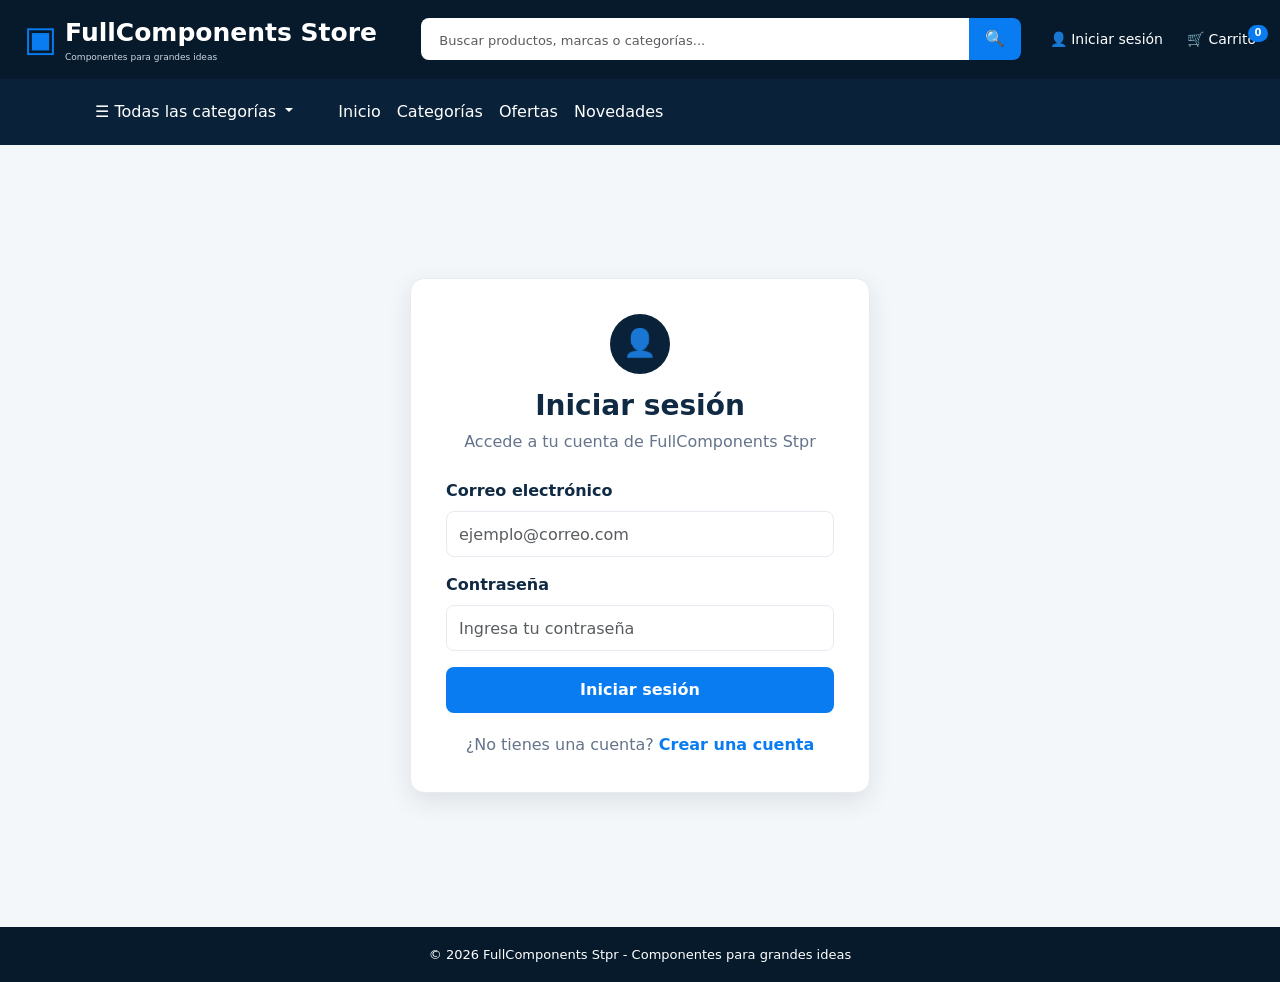
==== admin.html @ 9abe5c89 "admin y catalogo-datos" ====
<!DOCTYPE html>
<html lang="es-CL">

<head>
    <meta charset="UTF-8">
    <meta name="viewport" content="width=device-width, initial-scale=1.0">
    <title>Panel de administración | FullComponents Store</title>

    <!-- Si nadie inició sesión como admin, lo mandamos al login de una vez -->
    <script>
        if (sessionStorage.getItem("rolActivo") !== "admin") {
            window.location.href = "login.html";
        }
    </script>

    <link href="https://cdn.jsdelivr.net/npm/bootstrap@5.3.8/dist/css/bootstrap.min.css" rel="stylesheet">
    <link href="css/style.css" rel="stylesheet">
    <link href="css/admin.css" rel="stylesheet">
</head>

<body>

    <!-- =========================
         NAVBAR
    ========================== -->
    <header>
        <nav class="navbar navbar-dark navbar-principal">
            <div class="container-fluid px-4 d-flex justify-content-between align-items-center flex-wrap gap-2">

                <a class="navbar-brand d-flex align-items-center" href="index.html">
                    <span class="logo-icon">▣</span>
                    <div class="ms-2">
                        <span class="logo-text">FullComponents Store</span>
                        <small class="d-block logo-subtitle">Panel de administración</small>
                    </div>
                </a>

                <div class="d-flex align-items-center gap-2">
                    <a href="index.html" class="btn btn-outline-light btn-sm">Volver a la tienda</a>
                    <button id="cerrarSesion" type="button" class="btn btn-light btn-sm">Cerrar sesión</button>
                </div>

            </div>
        </nav>
    </header>

    <!-- =========================
         CONTENIDO
    ========================== -->
    <main class="admin-page">
        <div class="container-fluid">

            <div class="admin-header">
                <div>
                    <h1>Productos del catálogo</h1>
                    <p>Edita el precio, las especificaciones o elimina productos.</p>
                </div>

                <button id="btnRestablecer" type="button" class="btn btn-outline-secondary btn-sm">
                    Restablecer catálogo original
                </button>
            </div>

            <div id="mensajeAdmin" aria-live="polite"></div>

            <div class="table-responsive admin-tabla-wrap shadow-sm">
                <table class="table admin-tabla mb-0">
                    <thead>
                        <tr>
                            <th>Producto</th>
                            <th>Categoría</th>
                            <th>Precio</th>
                            <th>Stock</th>
                            <th class="text-end">Acciones</th>
                        </tr>
                    </thead>
                    <tbody id="cuerpoTabla"></tbody>
                </table>
            </div>

        </div>
    </main>

    <footer class="admin-footer">
        <p>© 2026 FullComponents Store - Panel de administración</p>
    </footer>

    <!-- =========================
         MODAL: EDITAR PRODUCTO
    ========================== -->
    <div class="modal fade" id="modalEditar" tabindex="-1" aria-labelledby="tituloModalEditar" aria-hidden="true">
        <div class="modal-dialog modal-lg modal-dialog-scrollable modal-dialog-centered">
            <div class="modal-content">

                <div class="modal-header">
                    <h2 class="modal-title fs-5" id="tituloModalEditar">Editar producto</h2>
                    <button type="button" class="btn-close" data-bs-dismiss="modal" aria-label="Cerrar"></button>
                </div>

                <div class="modal-body">
                    <form id="formEditar">
                        <input type="hidden" id="editId">

                        <div class="row g-3">
                            <div class="col-md-6">
                                <label for="editNombre" class="form-label">Nombre</label>
                                <input type="text" class="form-control" id="editNombre" required>
                            </div>

                            <div class="col-md-6">
                                <label for="editCategoria" class="form-label">Categoría</label>
                                <input type="text" class="form-control" id="editCategoria" list="listaCategorias" required>
                                <datalist id="listaCategorias"></datalist>
                            </div>

                            <div class="col-md-6">
                                <label for="editMarca" class="form-label">Marca</label>
                                <input type="text" class="form-control" id="editMarca">
                            </div>

                            <div class="col-md-6">
                                <label for="editModelo" class="form-label">Modelo</label>
                                <input type="text" class="form-control" id="editModelo">
                            </div>

                            <div class="col-md-6">
                                <label for="editPrecio" class="form-label">Precio (CLP)</label>
                                <input type="number" min="0" class="form-control" id="editPrecio" required>
                            </div>

                            <div class="col-md-6">
                                <label for="editStock" class="form-label">Stock</label>
                                <input type="number" min="0" class="form-control" id="editStock" required>
                            </div>

                            <div class="col-12">
                                <label for="editDescripcion" class="form-label">Descripción</label>
                                <textarea class="form-control" id="editDescripcion" rows="2"></textarea>
                            </div>
                        </div>

                        <hr class="my-3">

                        <div class="d-flex justify-content-between align-items-center mb-2">
                            <label class="form-label mb-0">Especificaciones técnicas</label>
                            <button type="button" id="btnAgregarEspec" class="btn btn-sm btn-outline-primary">
                                + Agregar
                            </button>
                        </div>

                        <div id="listaEspecificaciones"></div>
                    </form>
                </div>

                <div class="modal-footer">
                    <button type="button" class="btn btn-outline-secondary" data-bs-dismiss="modal">
                        Cancelar
                    </button>
                    <button type="button" id="btnGuardarProducto" class="btn btn-admin-principal">
                        Guardar cambios
                    </button>
                </div>

            </div>
        </div>
    </div>

    <script src="https://cdn.jsdelivr.net/npm/bootstrap@5.3.8/dist/js/bootstrap.bundle.min.js"></script>

    <!-- Deben cargarse antes del código del panel -->
    <script src="js/productos.js"></script>
    <script src="js/catalogo-datos.js"></script>

    <script>
        // Catálogo actual (original + cambios guardados anteriormente)
        let catalogoActual = obtenerCatalogo();

        const cuerpoTabla = document.getElementById("cuerpoTabla");
        const mensajeAdmin = document.getElementById("mensajeAdmin");
        const listaEspecificaciones = document.getElementById("listaEspecificaciones");
        const listaCategorias = document.getElementById("listaCategorias");
        const formEditar = document.getElementById("formEditar");

        const modalEditar = new bootstrap.Modal(document.getElementById("modalEditar"));

        function formatearPrecio(precio) {
            return new Intl.NumberFormat("es-CL", {
                style: "currency",
                currency: "CLP",
                maximumFractionDigits: 0
            }).format(precio);
        }

        function mostrarMensaje(texto, tipo) {
            const aviso = document.createElement("div");
            aviso.className = `alert alert-${tipo || "success"} alert-dismissible fade show`;
            aviso.setAttribute("role", "status");
            aviso.textContent = texto;

            const cerrar = document.createElement("button");
            cerrar.type = "button";
            cerrar.className = "btn-close";
            cerrar.setAttribute("data-bs-dismiss", "alert");
            cerrar.setAttribute("aria-label", "Cerrar");

            aviso.appendChild(cerrar);
            mensajeAdmin.replaceChildren(aviso);
        }

        // Llena el <datalist> con las categorías que ya existen en el catálogo
        function actualizarCategorias() {
            const categorias = [...new Set(catalogoActual.map(p => p.categoria))];

            listaCategorias.replaceChildren(
                ...categorias.map(categoria => {
                    const opcion = document.createElement("option");
                    opcion.value = categoria;
                    return opcion;
                })
            );
        }

        // Dibuja la tabla completa a partir de catalogoActual
        function renderizarTabla() {
            cuerpoTabla.replaceChildren();
            actualizarCategorias();

            if (catalogoActual.length === 0) {
                const fila = document.createElement("tr");
                fila.innerHTML = `
                    <td colspan="5" class="text-center text-muted py-4">
                        No hay productos en el catálogo.
                    </td>
                `;
                cuerpoTabla.appendChild(fila);
                return;
            }

            catalogoActual.forEach(producto => {
                const fila = document.createElement("tr");

                fila.innerHTML = `
                    <td>
                        <div class="d-flex align-items-center gap-2">
                            <img class="admin-miniatura" alt="" src="${producto.imagen || ""}"
                                onerror="this.style.visibility='hidden'">
                            <div>
                                <div class="fw-semibold">${producto.nombre}</div>
                                <small class="text-muted">
                                    ${producto.marca || ""} ${producto.modelo || ""}
                                </small>
                            </div>
                        </div>
                    </td>
                    <td>${producto.categoria || ""}</td>
                    <td>${formatearPrecio(producto.precio || 0)}</td>
                    <td>${Number.isInteger(producto.stock) ? producto.stock : 0}</td>
                    <td class="text-end">
                        <button type="button" class="btn btn-sm btn-outline-primary me-2 btn-editar"
                            data-id="${producto.id}">
                            Editar
                        </button>
                        <button type="button" class="btn btn-sm btn-outline-danger btn-eliminar"
                            data-id="${producto.id}">
                            Eliminar
                        </button>
                    </td>
                `;

                cuerpoTabla.appendChild(fila);
            });

            cuerpoTabla.querySelectorAll(".btn-editar").forEach(boton => {
                boton.addEventListener("click", () => abrirEdicion(Number(boton.dataset.id)));
            });

            cuerpoTabla.querySelectorAll(".btn-eliminar").forEach(boton => {
                boton.addEventListener("click", () => eliminarProducto(Number(boton.dataset.id)));
            });
        }

        // Crea una fila con dos campos (nombre y valor) para una especificación
        function crearFilaEspecificacion(nombre, valor) {
            const fila = document.createElement("div");
            fila.className = "row g-2 align-items-center mb-2 fila-especificacion";

            fila.innerHTML = `
                <div class="col-5">
                    <input type="text" class="form-control form-control-sm espec-nombre"
                        placeholder="Ej: Frecuencia" value="${nombre || ""}">
                </div>
                <div class="col-5">
                    <input type="text" class="form-control form-control-sm espec-valor"
                        placeholder="Ej: 3500-5300 MHz" value="${valor || ""}">
                </div>
                <div class="col-2">
                    <button type="button" class="btn btn-sm btn-outline-danger w-100 btn-quitar-espec">
                        ✕
                    </button>
                </div>
            `;

            fila.querySelector(".btn-quitar-espec").addEventListener("click", () => fila.remove());

            return fila;
        }

        document.getElementById("btnAgregarEspec").addEventListener("click", () => {
            listaEspecificaciones.appendChild(crearFilaEspecificacion("", ""));
        });

        // Abre el modal ya cargado con los datos del producto elegido
        function abrirEdicion(id) {
            const producto = catalogoActual.find(p => p.id === id);
            if (!producto) return;

            document.getElementById("editId").value = producto.id;
            document.getElementById("editNombre").value = producto.nombre || "";
            document.getElementById("editCategoria").value = producto.categoria || "";
            document.getElementById("editMarca").value = producto.marca || "";
            document.getElementById("editModelo").value = producto.modelo || "";
            document.getElementById("editPrecio").value = producto.precio || 0;
            document.getElementById("editStock").value = producto.stock || 0;
            document.getElementById("editDescripcion").value = producto.descripcion || "";

            const especificaciones = producto.especificaciones || {};
            listaEspecificaciones.replaceChildren(
                ...Object.entries(especificaciones)
                    .map(([nombre, valor]) => crearFilaEspecificacion(nombre, valor))
            );

            if (Object.keys(especificaciones).length === 0) {
                listaEspecificaciones.appendChild(crearFilaEspecificacion("", ""));
            }

            modalEditar.show();
        }

        // Guarda los cambios del formulario en catalogoActual y en localStorage
        document.getElementById("btnGuardarProducto").addEventListener("click", () => {
            if (!formEditar.reportValidity()) return;

            const id = Number(document.getElementById("editId").value);
            const producto = catalogoActual.find(p => p.id === id);
            if (!producto) return;

            producto.nombre = document.getElementById("editNombre").value.trim();
            producto.categoria = document.getElementById("editCategoria").value.trim();
            producto.marca = document.getElementById("editMarca").value.trim();
            producto.modelo = document.getElementById("editModelo").value.trim();
            producto.precio = Number(document.getElementById("editPrecio").value);
            producto.stock = Number(document.getElementById("editStock").value);
            producto.descripcion = document.getElementById("editDescripcion").value.trim();

            const especificaciones = {};
            listaEspecificaciones.querySelectorAll(".fila-especificacion").forEach(fila => {
                const nombreEspec = fila.querySelector(".espec-nombre").value.trim();
                const valorEspec = fila.querySelector(".espec-valor").value.trim();

                if (nombreEspec !== "" && valorEspec !== "") {
                    especificaciones[nombreEspec] = valorEspec;
                }
            });
            producto.especificaciones = especificaciones;

            guardarCatalogo(catalogoActual);
            renderizarTabla();
            modalEditar.hide();
            mostrarMensaje(`"${producto.nombre}" se actualizó correctamente.`, "success");
        });

        // Elimina un producto (con confirmación) y guarda el catálogo resultante
        function eliminarProducto(id) {
            const producto = catalogoActual.find(p => p.id === id);
            if (!producto) return;

            const confirmar = window.confirm(
                `¿Eliminar "${producto.nombre}" del catálogo? Esta acción no se puede deshacer.`
            );
            if (!confirmar) return;

            catalogoActual = catalogoActual.filter(p => p.id !== id);
            guardarCatalogo(catalogoActual);
            renderizarTabla();
            mostrarMensaje(`"${producto.nombre}" se eliminó del catálogo.`, "warning");
        }

        // Vuelve al catálogo original de js/productos.js
        document.getElementById("btnRestablecer").addEventListener("click", () => {
            const confirmar = window.confirm(
                "Esto borrará todos tus cambios y volverá al catálogo original. ¿Continuar?"
            );
            if (!confirmar) return;

            restablecerCatalogo();
            catalogoActual = obtenerCatalogo();
            renderizarTabla();
            mostrarMensaje("El catálogo volvió a sus valores originales.", "success");
        });

        // Cerrar sesión de administrador
        document.getElementById("cerrarSesion").addEventListener("click", () => {
            sessionStorage.removeItem("rolActivo");
            window.location.href = "login.html";
        });

        renderizarTabla();
    </script>

</body>
</html>
---- css/style.css ----
/* =========================
   VARIABLES
========================= */

:root {
    --azul-oscuro: #061A2B;
    --azul-navy: #0A2239;
    --azul-electrico: #087CF0;
    --azul-claro: #3FA9FF;
    --blanco: #FFFFFF;
    --gris-texto: #64748B;
}

/* =========================
   NAVBAR PRINCIPAL
========================= */

.navbar-principal {
    background-color: var(--azul-oscuro);
    min-height: 70px;
}
/* =========================
   LOGO
========================= */

.navbar-brand {
    text-decoration: none;
}

.logo-icon {
    font-size: 35px;
    color: var(--azul-electrico);
}

.logo-text {
    font-size: 25px;
    font-weight: 700;
    color: var(--blanco);
}

.logo-subtitle {
    font-size: 9px;
    color: #cbd5e1;
}

.logo-text-mobile {
    font-size: 20px;
    font-weight: 700;
    color: var(--blanco);
    white-space: nowrap;
}


/* =========================
   BUSCADOR
========================= */

.buscador {
    max-width: 600px;
}

.buscador .form-control {
    height: 42px;
    border: none;
    border-radius: 8px 0 0 8px;
    padding-left: 18px;
}

.buscador .form-control:focus {
    box-shadow: none;
}

/* Texto del placeholder del buscador */
.buscador .form-control::placeholder {
    font-size: 13px;
}

@media (max-width: 575.98px) {
    .buscador .form-control::placeholder {
        font-size: 12px;
    }
}


.btn-buscar {
    background-color: var(--azul-electrico);
    color: var(--blanco);
    border-radius: 0 8px 8px 0;
    width: 55px;
}

.btn-buscar:hover {
    background-color: var(--azul-claro);
    color: var(--blanco);
}


/* =========================
   OPCIONES USUARIO/CARRITO
========================= */

/* Opciones de usuario y carrito */
.nav-opciones .nav-link {
    font-size: 14px;
    transition: 0.2s;
}

.nav-opciones .nav-link:hover {
    color: var(--azul-claro) !important;
}

/* Solo en pantallas pequeñas */
@media (max-width: 767.98px) {
    .nav-opciones .nav-link {
        font-size: 22px;
        line-height: 1;
    }
}


/* =========================
   CARRITO
========================= */

.carrito {
    position: relative;
}

.carrito .badge {
    position: absolute;
    top: -4px;
    right: -12px;

    background-color: var(--azul-electrico);
    font-size: 10px;
}


/* =========================
   SEGUNDA NAVBAR
========================= */

.navbar-secundaria {
    background-color: var(--azul-navy);
    min-height: 48px;
}


/* =========================
   CATEGORÍAS
========================= */

.btn-categorias {
    color: var(--blanco);
    border-radius: 0;
    font-weight: 500;
}

.btn-categorias:hover,
.btn-categorias:focus {
    background-color: var(--azul-electrico);
    color: var(--blanco);
}


/* =========================
   LINKS
========================= */

.navbar-secundaria .nav-link {
    color: var(--blanco);
    padding: 13px 18px;
    transition: 0.2s;
}

.navbar-secundaria .nav-link:hover {
    background-color: var(--azul-electrico);
    color: var(--blanco);
}


/* Link de página actual */

.navbar-secundaria .nav-link.active {
    background-color: var(--azul-electrico);
    color: var(--blanco);
}


/* =========================
   DROPDOWN
========================= */

.dropdown-menu {
    border: none;
    box-shadow: 0 5px 15px rgba(0, 0, 0, 0.15);
}

.dropdown-item {
    padding: 10px 18px;
}

.dropdown-item:hover {
    background-color: #f1f5f9;
    color: var(--azul-electrico);
}

@media (max-width: 991px) {

    .navbar-principal .container {
        flex-wrap: wrap;
    }

    .buscador {
        order: 3;
        width: 100%;
        max-width: none;
        margin: 12px 0 !important;
    }

    .nav-opciones {
        margin-left: auto;
    }

    .navbar-secundaria .navbar-nav {
        margin-left: 0 !important;
    }

    .navbar-secundaria .nav-link {
        padding: 10px 15px;
    }

    /* =========================
   CARRUSEL PRINCIPAL
========================= */

    .seccion-banner {
        padding: 24px 0;
        background-color: #f1f5f9;
    }

    #carouselPrincipal {
        border-radius: 12px;
        overflow: hidden;
    }

    /* Carrusel en escritorio */
    #carouselPrincipal .carousel-item img {
        display: block;
        width: 100%;
        height: 450px;
        object-fit: cover;
    }

    /* Indicadores */
    #carouselPrincipal .carousel-indicators button {
        width: 10px;
        height: 10px;
        border-radius: 50%;
    }
}

/* Carrusel en dispositivos móviles */
@media (max-width: 767.98px) {

    #carouselPrincipal .carousel-item img {
        width: 100%;
        height: auto;
        object-fit: contain;
    }

}

/* =========================
   CATEGORÍAS PRINCIPALES
========================= */

.seccion-categorias {
    padding: 60px 0;
    background-color: #FFFFFF;
}

/* Título y subtítulo */

.titulo-seccion {
    font-size: 28px;
    font-weight: 700;
    color: var(--azul-oscuro);
}

.subtitulo-seccion {
    font-size: 15px;
    color: var(--gris-texto);
    margin-bottom: 0;
}

/* Tarjeta */

.tarjeta-categoria {
    display: flex;
    flex-direction: column;
    align-items: center;
    justify-content: center;

    height: 100%;
    padding: 24px 16px;

    background-color: #F1F5F9;
    border: 1px solid #E2E8F0;
    border-radius: 12px;

    text-decoration: none;
    text-align: center;

    transition: 0.2s ease;
}

/* Imagen */

.img-categoria {
    width: 100%;
    height: 130px;
    object-fit: contain;
    margin-bottom: 18px;
}

/* Nombre de categoría */

.tarjeta-categoria h3 {
    font-size: 17px;
    font-weight: 700;
    color: var(--azul-oscuro);
    margin-bottom: 8px;
}

/* Enlace inferior */

.tarjeta-categoria span {
    font-size: 13px;
    font-weight: 500;
    color: var(--azul-electrico);
}

/* Efecto al pasar el mouse */

.tarjeta-categoria:hover {
    background-color: #FFFFFF;
    border-color: var(--azul-electrico);
    transform: translateY(-4px);
    box-shadow: 0 8px 20px rgba(6, 26, 43, 0.10);
}

/* =========================
CORRECCIÓN IMÁGENES CATEGORÍAS
========================= */

.tarjeta-categoria {
    display: flex;
    flex-direction: column;
    align-items: center;

    width: 100%;
    height: 100%;

    padding: 24px 16px;

    background-color: #F1F5F9;
    border: 1px solid #E2E8F0;
    border-radius: 12px;

    text-decoration: none;
    text-align: center;
}

.tarjeta-categoria .img-categoria {
    display: block;

    width: 100%;
    max-width: 180px;
    height: 130px;

    object-fit: contain;

    margin-bottom: 18px;
}

.tarjeta-categoria h3 {
    font-size: 17px;
    font-weight: 700;
    color: var(--azul-oscuro);
    margin-bottom: 8px;
}

.tarjeta-categoria span {
    font-size: 13px;
    color: var(--azul-electrico);
}

/* Ajuste móvil */
@media (max-width: 767.98px) {

    .tarjeta-categoria {
        padding: 18px 10px;
    }

    .tarjeta-categoria .img-categoria {
        max-width: 120px;
        height: 90px;
        margin-bottom: 12px;
    }

    .tarjeta-categoria h3 {
        font-size: 14px;
    }

}

/* =========================
   PRODUCTOS DESTACADOS
========================= */

.seccion-productos {
    padding: 60px 0;
    background-color: #F1F5F9;
}

/* Tarjeta */

.tarjeta-producto {
    display: flex;
    flex-direction: column;

    height: 100%;
    overflow: hidden;

    background-color: var(--blanco);
    border: 1px solid #E2E8F0;
    border-radius: 12px;

    transition: 0.2s ease;
}

.tarjeta-producto:hover {
    transform: translateY(-4px);
    border-color: var(--azul-electrico);
    box-shadow: 0 8px 20px rgba(6, 26, 43, 0.10);
}

/* Imagen */

.producto-imagen {
    display: flex;
    align-items: center;
    justify-content: center;

    height: 190px;
    padding: 16px;

    background-color: var(--blanco);
}

.producto-imagen img {
    display: block;

    width: 100%;
    height: 100%;

    object-fit: contain;
}

/* Información */

.producto-info {
    display: flex;
    flex-direction: column;
    flex-grow: 1;

    padding: 18px;
}

.producto-categoria {
    font-size: 12px;
    color: var(--gris-texto);
    margin-bottom: 8px;
}

.producto-nombre {
    font-size: 16px;
    font-weight: 700;
    line-height: 1.4;
    color: var(--azul-oscuro);

    margin-bottom: 12px;
}

.producto-marca {
    font-size: 13px;
    color: var(--gris-texto);

    margin-bottom: 16px;
}

/* Precio */

.producto-precio {
    font-size: 22px;
    font-weight: 700;
    color: var(--azul-electrico);

    margin-top: auto;
    margin-bottom: 16px;

    overflow-wrap: anywhere;
}

/* Botón */

.btn-producto {
    width: 100%;
    padding: 10px;

    background-color: var(--azul-electrico);
    color: var(--blanco);

    border-radius: 8px;
    font-size: 14px;
    font-weight: 600;
}

.btn-producto:hover {
    background-color: var(--azul-navy);
    color: var(--blanco);
}

/* =========================
   PRODUCTOS RESPONSIVE
========================= */

@media (max-width: 767.98px) {

    .seccion-productos {
        padding: 35px 0;
    }

    .producto-imagen {
        height: 140px;
        padding: 10px;
    }

    .producto-info {
        padding: 12px;
    }

    .producto-nombre {
        font-size: 14px;
    }

    .producto-marca {
        font-size: 12px;
    }

    .producto-precio {
        font-size: 18px;
    }

    .btn-producto {
        font-size: 12px;
        padding: 9px 5px;
    }

}

/* =========================
   OFERTAS IMPERDIBLES
========================= */

.seccion-ofertas {
    padding: 55px 0;
    background: linear-gradient(110deg,
            #061A2B 0%,
            #0A2239 75%,
            #103D68 100%);
}

/* Texto izquierdo */

.ofertas-presentacion h2 {
    color: var(--blanco);
    font-size: 32px;
    font-weight: 700;
    margin-bottom: 20px;
}

.ofertas-presentacion h2 span {
    color: var(--azul-claro);
}

.ofertas-presentacion p {
    color: #CBD5E1;
    font-size: 17px;
    line-height: 1.6;
    margin-bottom: 25px;
}

.btn-ver-ofertas {
    background-color: var(--azul-electrico);
    color: var(--blanco);
    padding: 12px 22px;
    border-radius: 8px;
    font-weight: 600;
}

.btn-ver-ofertas:hover {
    background-color: var(--azul-claro);
    color: var(--blanco);
}

/* Tarjetas */

.tarjeta-oferta {
    position: relative;

    display: flex;
    flex-direction: column;

    height: 100%;
    padding: 16px;

    background-color: #0B1D30;
    border: 1px solid #28415A;
    border-radius: 12px;

    transition: 0.2s ease;
}

.tarjeta-oferta:hover {
    transform: translateY(-4px);
    border-color: var(--azul-claro);
}

/* Descuento */

.oferta-descuento {
    position: absolute;
    top: 12px;
    right: 12px;

    background-color: #FF3B45;
    color: var(--blanco);

    padding: 5px 10px;
    border-radius: 20px;

    font-size: 13px;
    font-weight: 700;
}

/* Imagen */

.oferta-imagen {
    display: block;

    width: 100%;
    height: 135px;

    object-fit: contain;
    margin-bottom: 16px;
}

/* Nombre */

.tarjeta-oferta h3 {
    color: #E2E8F0;
    font-size: 15px;
    font-weight: 500;
    line-height: 1.4;

    margin-bottom: 12px;
}

/* Precios */

.oferta-precios {
    display: flex;
    flex-wrap: wrap;
    align-items: baseline;
    gap: 8px;

    margin-top: auto;
}

.oferta-precio-actual {
    color: var(--blanco);
    font-size: 20px;
    font-weight: 700;
}

.oferta-precio-anterior {
    color: #94A3B8;
    font-size: 13px;
    text-decoration: line-through;
}

/* =========================
   OFERTAS RESPONSIVE
========================= */

@media (max-width: 991.98px) {

    .ofertas-presentacion {
        text-align: center;
        margin-bottom: 12px;
    }

}

@media (max-width: 767.98px) {

    .seccion-ofertas {
        padding: 40px 0;
    }

    .ofertas-presentacion h2 {
        font-size: 27px;
    }

    .ofertas-presentacion p {
        font-size: 15px;
    }

    .oferta-imagen {
        height: 170px;
    }

}

/* =========================
   BENEFICIOS DE LA TIENDA
========================= */

.seccion-beneficios {
    padding: 45px 0;
    background-color: var(--blanco);
    border-top: 1px solid #E2E8F0;
}

.beneficio {
    display: flex;
    align-items: flex-start;
    gap: 14px;
    height: 100%;
}

.beneficio-icono {
    flex-shrink: 0;
    color: var(--azul-electrico);
    font-size: 30px;
    line-height: 1;
}

.beneficio h3 {
    color: var(--azul-oscuro);
    font-size: 15px;
    font-weight: 700;
    margin-bottom: 6px;
}

.beneficio p {
    color: var(--gris-texto);
    font-size: 13px;
    line-height: 1.5;
    margin-bottom: 0;
}


/* =========================
   FOOTER PRINCIPAL
========================= */

.footer-principal {
    background-color: var(--azul-oscuro);
    color: var(--blanco);
    padding: 55px 0 20px;
}

/* Logo */

.footer-logo {
    color: var(--blanco);
    font-size: 22px;
    font-weight: 700;
    margin-bottom: 18px;
}

.footer-logo span {
    color: var(--azul-electrico);
    margin-right: 6px;
}

.footer-descripcion {
    color: #CBD5E1;
    font-size: 14px;
    line-height: 1.7;
    max-width: 320px;
}

/* Títulos */

.footer-titulo {
    color: var(--blanco);
    font-size: 16px;
    font-weight: 700;
    margin-bottom: 20px;
}

/* Enlaces */

.footer-links {
    list-style: none;
    padding: 0;
    margin: 0;
}

.footer-links li {
    margin-bottom: 12px;
}

.footer-links a,
.footer-legales a {
    color: #CBD5E1;
    text-decoration: none;
    font-size: 14px;
    transition: color 0.2s ease;
}

.footer-links a:hover,
.footer-legales a:hover,
.footer-correo:hover {
    color: var(--azul-claro);
}

/* Contacto */

.footer-contacto {
    color: #CBD5E1;
    font-size: 14px;
    margin-bottom: 10px;
}

.footer-correo {
    color: var(--azul-claro);
    font-size: 14px;
    text-decoration: none;
    overflow-wrap: anywhere;
}

.footer-horario {
    color: #CBD5E1;
    font-size: 13px;
    line-height: 1.7;
    margin-top: 18px;
}

/* Línea inferior */

.footer-inferior {
    display: flex;
    justify-content: space-between;
    align-items: center;
    gap: 20px;

    border-top: 1px solid #28415A;
    margin-top: 45px;
    padding-top: 20px;
}

.footer-inferior p {
    color: #94A3B8;
    font-size: 13px;
    margin: 0;
}

.footer-legales {
    display: flex;
    flex-wrap: wrap;
    gap: 20px;
}

.footer-legales a {
    font-size: 13px;
}


/* =========================
   FOOTER RESPONSIVE
========================= */

@media (max-width: 767.98px) {

    .seccion-beneficios {
        padding: 35px 0;
    }

    .beneficio {
        flex-direction: column;
        gap: 10px;
    }

    .beneficio-icono {
        font-size: 27px;
    }

    .beneficio h3 {
        font-size: 14px;
    }

    .beneficio p {
        font-size: 12px;
    }

    .footer-principal {
        padding: 40px 0 20px;
    }

    .footer-logo {
        font-size: 20px;
    }

    .footer-inferior {
        flex-direction: column;
        align-items: flex-start;
        gap: 14px;
    }

}
---- css/admin.css ----
/* =========================
   PANEL DE ADMINISTRACIÓN
========================= */

.admin-page {
    background-color: #F4F7FA;
    min-height: calc(100vh - 70px);
    padding: 30px 20px 50px;
}

.admin-header {
    display: flex;
    justify-content: space-between;
    align-items: flex-start;
    flex-wrap: wrap;
    gap: 15px;
    margin-bottom: 22px;
}

.admin-header h1 {
    color: #102A43;
    font-size: 24px;
    font-weight: 700;
    margin-bottom: 4px;
}

.admin-header p {
    color: #64748B;
    margin-bottom: 0;
}

/* Tabla de productos */

.admin-tabla-wrap {
    background-color: #FFFFFF;
    border: 1px solid #E5EBF1;
    border-radius: 12px;
    overflow: hidden;
}

.admin-tabla {
    margin-bottom: 0;
}

.admin-tabla thead {
    background-color: #F4F7FA;
}

.admin-tabla th {
    color: #102A43;
    font-size: 13px;
    text-transform: uppercase;
    letter-spacing: 0.03em;
    border-bottom: 1px solid #E5EBF1;
    padding: 14px 16px;
}

.admin-tabla td {
    padding: 12px 16px;
    vertical-align: middle;
    color: #102A43;
}

.admin-miniatura {
    width: 52px;
    height: 52px;
    object-fit: contain;
    background-color: #FFFFFF;
    border: 1px solid #E5EBF1;
    border-radius: 8px;
    padding: 4px;
}

/* Botón de acción principal (mismo estilo que auth-btn) */

.btn-admin-principal {
    background-color: #087CF0;
    color: #FFFFFF;
    border: none;
    border-radius: 8px;
    font-weight: 600;
    transition: 0.2s;
}

.btn-admin-principal:hover {
    background-color: #3FA9FF;
    color: #FFFFFF;
}

/* Filas de especificaciones dentro del modal */

.fila-especificacion .form-control {
    border: 1px solid #E5EBF1;
    border-radius: 8px;
}

.admin-footer {
    background-color: #061A2B;
    color: #FFFFFF;
    text-align: center;
    padding: 18px 15px;
}

.admin-footer p {
    margin: 0;
    font-size: 13px;
}

@media (max-width: 575px) {
    .admin-tabla .text-end {
        white-space: nowrap;
    }
}
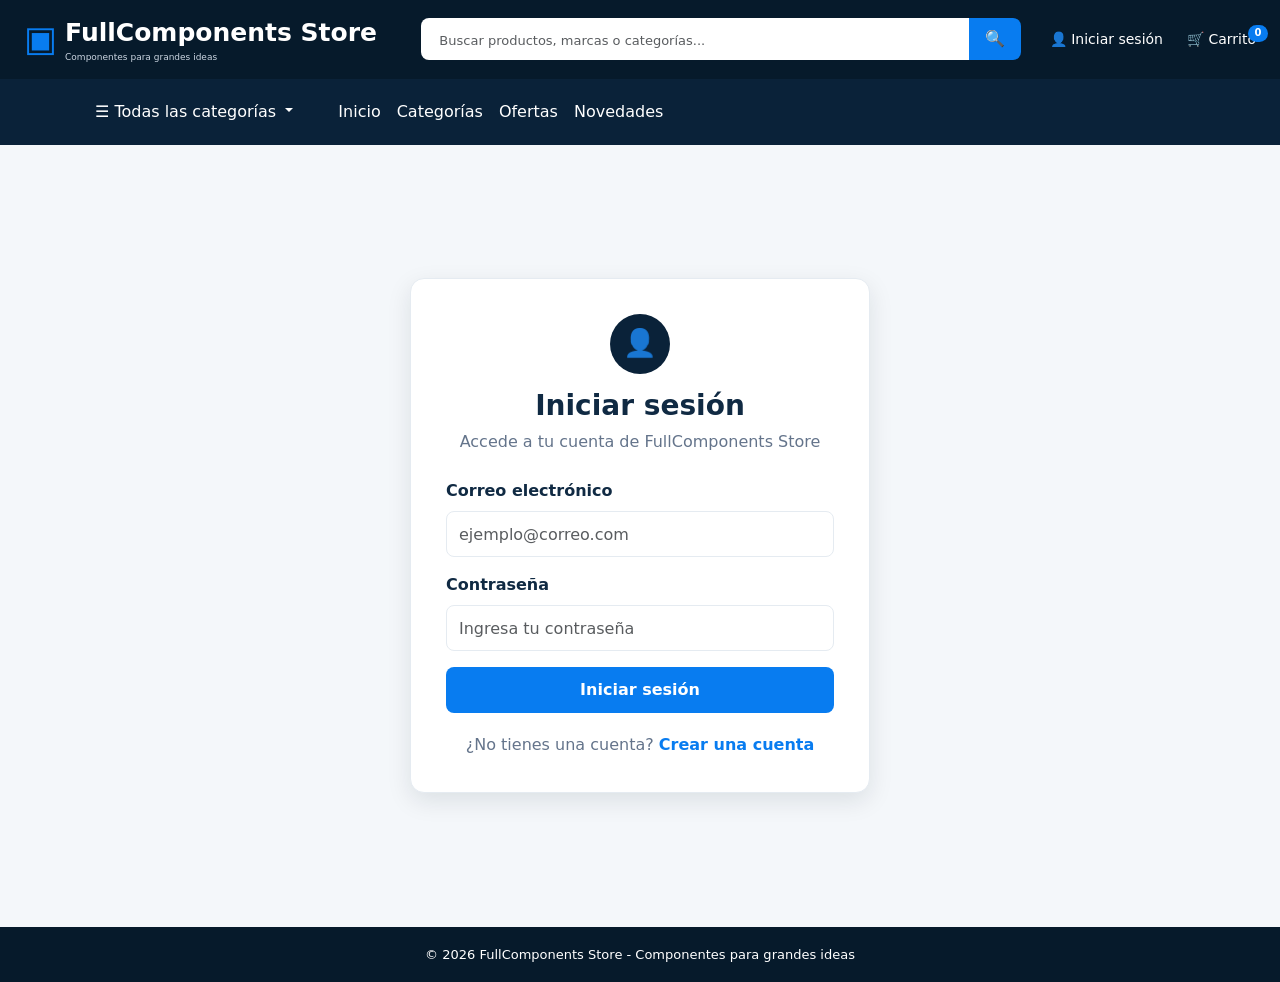
==== commit d76757e2: "stock dinamico y persistente" ====
--- a/admin.html
+++ b/admin.html
@@ -1,411 +1,2811 @@
 <!DOCTYPE html>
+
 <html lang="es-CL">
 
 <head>
+
     <meta charset="UTF-8">
+
     <meta name="viewport" content="width=device-width, initial-scale=1.0">
-    <title>Panel de administración | FullComponents Store</title>
-
-    <!-- Si nadie inició sesión como admin, lo mandamos al login de una vez -->
+
+    <title>
+        Panel de administración | FullComponents Store
+    </title>
+
+
+    <!--
+        Si nadie inició sesión como admin,
+        lo enviamos al login.
+    -->
+
     <script>
-        if (sessionStorage.getItem("rolActivo") !== "admin") {
-            window.location.href = "login.html";
+
+        if (
+            sessionStorage.getItem("rolActivo")
+            !== "admin"
+        ) {
+
+            window.location.href =
+                "login.html";
+
         }
+
     </script>
 
+
     <link href="https://cdn.jsdelivr.net/npm/bootstrap@5.3.8/dist/css/bootstrap.min.css" rel="stylesheet">
+
     <link href="css/style.css" rel="stylesheet">
+
     <link href="css/admin.css" rel="stylesheet">
+
 </head>
 
+
 <body>
+
 
     <!-- =========================
          NAVBAR
     ========================== -->
+
     <header>
-        <nav class="navbar navbar-dark navbar-principal">
-            <div class="container-fluid px-4 d-flex justify-content-between align-items-center flex-wrap gap-2">
-
-                <a class="navbar-brand d-flex align-items-center" href="index.html">
-                    <span class="logo-icon">▣</span>
+
+        <nav class="
+                navbar
+                navbar-dark
+                navbar-principal
+            ">
+
+            <div class="
+                    container-fluid
+                    px-4
+                    d-flex
+                    justify-content-between
+                    align-items-center
+                    flex-wrap
+                    gap-2
+                ">
+
+                <a class="
+                        navbar-brand
+                        d-flex
+                        align-items-center
+                    " href="index.html">
+
+                    <span class="logo-icon">
+                        ▣
+                    </span>
+
                     <div class="ms-2">
-                        <span class="logo-text">FullComponents Store</span>
-                        <small class="d-block logo-subtitle">Panel de administración</small>
+
+                        <span class="logo-text">
+                            FullComponents Store
+                        </span>
+
+                        <small class="
+                                d-block
+                                logo-subtitle
+                            ">
+                            Panel de administración
+                        </small>
+
                     </div>
+
                 </a>
 
-                <div class="d-flex align-items-center gap-2">
-                    <a href="index.html" class="btn btn-outline-light btn-sm">Volver a la tienda</a>
-                    <button id="cerrarSesion" type="button" class="btn btn-light btn-sm">Cerrar sesión</button>
+
+                <div class="
+                        d-flex
+                        align-items-center
+                        gap-2
+                    ">
+
+                    <a href="index.html" class="
+                            btn
+                            btn-outline-light
+                            btn-sm
+                        ">
+                        Volver a la tienda
+                    </a>
+
+                    <button id="cerrarSesion" type="button" class="
+                            btn
+                            btn-light
+                            btn-sm
+                        ">
+                        Cerrar sesión
+                    </button>
+
                 </div>
 
             </div>
+
         </nav>
+
     </header>
 
+
     <!-- =========================
-         CONTENIDO
+         CONTENIDO PRINCIPAL
     ========================== -->
+
     <main class="admin-page">
+
         <div class="container-fluid">
 
-            <div class="admin-header">
-                <div>
-                    <h1>Productos del catálogo</h1>
-                    <p>Edita el precio, las especificaciones o elimina productos.</p>
-                </div>
-
-                <button id="btnRestablecer" type="button" class="btn btn-outline-secondary btn-sm">
-                    Restablecer catálogo original
+
+            <!-- =========================
+                 NAVEGACIÓN ADMIN
+            ========================== -->
+
+            <div class="
+                    admin-navegacion
+                    mb-4
+                ">
+
+                <button type="button" class="
+                        admin-nav-btn
+                        active
+                    " data-seccion="resumen">
+                    Resumen
                 </button>
+
+
+                <button type="button" class="admin-nav-btn" data-seccion="productos">
+                    Productos
+                </button>
+
+
+                <button type="button" class="admin-nav-btn" data-seccion="pedidos">
+                    Pedidos
+                </button>
+
             </div>
 
-            <div id="mensajeAdmin" aria-live="polite"></div>
-
-            <div class="table-responsive admin-tabla-wrap shadow-sm">
-                <table class="table admin-tabla mb-0">
-                    <thead>
-                        <tr>
-                            <th>Producto</th>
-                            <th>Categoría</th>
-                            <th>Precio</th>
-                            <th>Stock</th>
-                            <th class="text-end">Acciones</th>
-                        </tr>
-                    </thead>
-                    <tbody id="cuerpoTabla"></tbody>
-                </table>
-            </div>
+
+            <!-- =========================
+                 RESUMEN
+            ========================== -->
+
+            <section id="seccionResumen" class="admin-seccion">
+
+                <div class="admin-header">
+
+                    <div>
+
+                        <h1>
+                            Panel de administración
+                        </h1>
+
+                        <p>
+                            Resumen general de
+                            FullComponents Store.
+                        </p>
+
+                    </div>
+
+                </div>
+
+
+                <!-- ESTADÍSTICAS -->
+
+                <div class="
+                        row
+                        g-3
+                        mb-4
+                    ">
+
+
+                    <!-- PRODUCTOS -->
+
+                    <div class="
+                            col-sm-6
+                            col-xl-3
+                        ">
+
+                        <div class="admin-stat-card">
+
+                            <span class="
+                                    admin-stat-label
+                                ">
+                                Productos
+                            </span>
+
+                            <strong class="
+                                    admin-stat-valor
+                                " id="statProductos">
+                                0
+                            </strong>
+
+                            <small class="text-muted">
+                                En el catálogo
+                            </small>
+
+                        </div>
+
+                    </div>
+
+
+                    <!-- PEDIDOS -->
+
+                    <div class="
+                            col-sm-6
+                            col-xl-3
+                        ">
+
+                        <div class="admin-stat-card">
+
+                            <span class="
+                                    admin-stat-label
+                                ">
+                                Pedidos
+                            </span>
+
+                            <strong class="
+                                    admin-stat-valor
+                                " id="statPedidos">
+                                0
+                            </strong>
+
+                            <small class="text-muted">
+                                Registrados
+                            </small>
+
+                        </div>
+
+                    </div>
+
+
+                    <!-- VENTAS -->
+
+                    <div class="
+                            col-sm-6
+                            col-xl-3
+                        ">
+
+                        <div class="admin-stat-card">
+
+                            <span class="
+                                    admin-stat-label
+                                ">
+                                Ventas
+                            </span>
+
+                            <strong class="
+                                    admin-stat-valor
+                                " id="statVentas">
+                                $0
+                            </strong>
+
+                            <small class="text-muted">
+                                Total acumulado
+                            </small>
+
+                        </div>
+
+                    </div>
+
+
+                    <!-- STOCK -->
+
+                    <div class="
+                            col-sm-6
+                            col-xl-3
+                        ">
+
+                        <div class="admin-stat-card">
+
+                            <span class="
+                                    admin-stat-label
+                                ">
+                                Stock total
+                            </span>
+
+                            <strong class="
+                                    admin-stat-valor
+                                " id="statStock">
+                                0
+                            </strong>
+
+                            <small class="text-muted">
+                                Unidades disponibles
+                            </small>
+
+                        </div>
+
+                    </div>
+
+                </div>
+
+
+                <!-- =========================
+                     PEDIDOS RECIENTES
+                ========================== -->
+
+                <div class="admin-bloque">
+
+                    <div class="
+                            d-flex
+                            justify-content-between
+                            align-items-center
+                            flex-wrap
+                            gap-2
+                            mb-3
+                        ">
+
+                        <div>
+
+                            <h2 class="admin-subtitulo">
+                                Pedidos recientes
+                            </h2>
+
+                            <p class="
+                                    text-muted
+                                    mb-0
+                                ">
+                                Últimas compras registradas.
+                            </p>
+
+                        </div>
+
+
+                        <button type="button" class="
+                                btn
+                                btn-sm
+                                btn-outline-primary
+                            " id="btnVerTodosPedidos">
+                            Ver todos
+                        </button>
+
+                    </div>
+
+
+                    <div class="table-responsive">
+
+                        <table class="
+                                table
+                                admin-tabla
+                                mb-0
+                            ">
+
+                            <thead>
+
+                                <tr>
+
+                                    <th>
+                                        Pedido
+                                    </th>
+
+                                    <th>
+                                        Cliente
+                                    </th>
+
+                                    <th>
+                                        Fecha
+                                    </th>
+
+                                    <th>
+                                        Total
+                                    </th>
+
+                                    <th>
+                                        Estado
+                                    </th>
+
+                                </tr>
+
+                            </thead>
+
+
+                            <tbody id="pedidosRecientes">
+                            </tbody>
+
+                        </table>
+
+                    </div>
+
+                </div>
+
+            </section>
+
+
+            <!-- =========================
+                 PRODUCTOS
+            ========================== -->
+
+            <section id="seccionProductos" class="
+                    admin-seccion
+                    d-none
+                ">
+
+                <div class="admin-header">
+
+                    <div>
+
+                        <h1>
+                            Productos del catálogo
+                        </h1>
+
+                        <p>
+                            Edita el precio,
+                            las especificaciones
+                            o elimina productos.
+                        </p>
+
+                    </div>
+
+
+                    <button id="btnRestablecer" type="button" class="
+                            btn
+                            btn-outline-secondary
+                            btn-sm
+                        ">
+                        Restablecer catálogo original
+                    </button>
+
+                </div>
+
+
+                <div id="mensajeAdmin" aria-live="polite">
+                </div>
+
+
+                <div class="
+                        table-responsive
+                        admin-tabla-wrap
+                        shadow-sm
+                    ">
+
+                    <table class="
+                            table
+                            admin-tabla
+                            mb-0
+                        ">
+
+                        <thead>
+
+                            <tr>
+
+                                <th>
+                                    Producto
+                                </th>
+
+                                <th>
+                                    Categoría
+                                </th>
+
+                                <th>
+                                    Precio
+                                </th>
+
+                                <th>
+                                    Stock
+                                </th>
+
+                                <th class="text-end">
+                                    Acciones
+                                </th>
+
+                            </tr>
+
+                        </thead>
+
+
+                        <tbody id="cuerpoTabla">
+                        </tbody>
+
+                    </table>
+
+                </div>
+
+            </section>
+
+
+            <!-- =========================
+                 PEDIDOS
+            ========================== -->
+
+            <section id="seccionPedidos" class="
+                    admin-seccion
+                    d-none
+                ">
+
+                <div class="admin-header">
+
+                    <div>
+
+                        <h1>
+                            Pedidos
+                        </h1>
+
+                        <p>
+                            Revisa las compras realizadas
+                            en FullComponents Store.
+                        </p>
+
+                    </div>
+
+                </div>
+
+
+                <div class="
+                        table-responsive
+                        admin-tabla-wrap
+                        shadow-sm
+                    ">
+
+                    <table class="
+                            table
+                            admin-tabla
+                            mb-0
+                        ">
+
+                        <thead>
+
+                            <tr>
+
+                                <th>
+                                    Pedido
+                                </th>
+
+                                <th>
+                                    Cliente
+                                </th>
+
+                                <th>
+                                    Fecha
+                                </th>
+
+                                <th>
+                                    Productos
+                                </th>
+
+                                <th>
+                                    Total
+                                </th>
+
+                                <th>
+                                    Estado
+                                </th>
+
+                                <th class="text-end">
+                                    Acción
+                                </th>
+
+                            </tr>
+
+                        </thead>
+
+
+                        <tbody id="cuerpoPedidos">
+                        </tbody>
+
+                    </table>
+
+                </div>
+
+            </section>
 
         </div>
+
     </main>
 
+
+    <!-- =========================
+         FOOTER
+    ========================== -->
+
     <footer class="admin-footer">
-        <p>© 2026 FullComponents Store - Panel de administración</p>
+
+        <p>
+            © 2026 FullComponents Store -
+            Panel de administración
+        </p>
+
     </footer>
+
 
     <!-- =========================
          MODAL: EDITAR PRODUCTO
     ========================== -->
+
     <div class="modal fade" id="modalEditar" tabindex="-1" aria-labelledby="tituloModalEditar" aria-hidden="true">
-        <div class="modal-dialog modal-lg modal-dialog-scrollable modal-dialog-centered">
+
+        <div class="
+                modal-dialog
+                modal-lg
+                modal-dialog-scrollable
+                modal-dialog-centered
+            ">
+
             <div class="modal-content">
 
                 <div class="modal-header">
-                    <h2 class="modal-title fs-5" id="tituloModalEditar">Editar producto</h2>
-                    <button type="button" class="btn-close" data-bs-dismiss="modal" aria-label="Cerrar"></button>
-                </div>
+
+                    <h2 class="modal-title fs-5" id="tituloModalEditar">
+                        Editar producto
+                    </h2>
+
+                    <button type="button" class="btn-close" data-bs-dismiss="modal" aria-label="Cerrar">
+                    </button>
+
+                </div>
+
 
                 <div class="modal-body">
+
                     <form id="formEditar">
+
                         <input type="hidden" id="editId">
 
+
                         <div class="row g-3">
+
                             <div class="col-md-6">
-                                <label for="editNombre" class="form-label">Nombre</label>
+
+                                <label for="editNombre" class="form-label">
+                                    Nombre
+                                </label>
+
                                 <input type="text" class="form-control" id="editNombre" required>
+
                             </div>
 
+
                             <div class="col-md-6">
-                                <label for="editCategoria" class="form-label">Categoría</label>
-                                <input type="text" class="form-control" id="editCategoria" list="listaCategorias" required>
-                                <datalist id="listaCategorias"></datalist>
+
+                                <label for="editCategoria" class="form-label">
+                                    Categoría
+                                </label>
+
+                                <input type="text" class="form-control" id="editCategoria" list="listaCategorias"
+                                    required>
+
+                                <datalist id="listaCategorias">
+                                </datalist>
+
                             </div>
 
+
                             <div class="col-md-6">
-                                <label for="editMarca" class="form-label">Marca</label>
+
+                                <label for="editMarca" class="form-label">
+                                    Marca
+                                </label>
+
                                 <input type="text" class="form-control" id="editMarca">
+
                             </div>
 
+
                             <div class="col-md-6">
-                                <label for="editModelo" class="form-label">Modelo</label>
+
+                                <label for="editModelo" class="form-label">
+                                    Modelo
+                                </label>
+
                                 <input type="text" class="form-control" id="editModelo">
+
                             </div>
 
+
                             <div class="col-md-6">
-                                <label for="editPrecio" class="form-label">Precio (CLP)</label>
+
+                                <label for="editPrecio" class="form-label">
+                                    Precio (CLP)
+                                </label>
+
                                 <input type="number" min="0" class="form-control" id="editPrecio" required>
+
                             </div>
 
+
                             <div class="col-md-6">
-                                <label for="editStock" class="form-label">Stock</label>
+
+                                <label for="editStock" class="form-label">
+                                    Stock
+                                </label>
+
                                 <input type="number" min="0" class="form-control" id="editStock" required>
+
                             </div>
 
+
                             <div class="col-12">
-                                <label for="editDescripcion" class="form-label">Descripción</label>
+
+                                <label for="editDescripcion" class="form-label">
+                                    Descripción
+                                </label>
+
                                 <textarea class="form-control" id="editDescripcion" rows="2"></textarea>
+
                             </div>
+
                         </div>
 
+
                         <hr class="my-3">
 
-                        <div class="d-flex justify-content-between align-items-center mb-2">
-                            <label class="form-label mb-0">Especificaciones técnicas</label>
-                            <button type="button" id="btnAgregarEspec" class="btn btn-sm btn-outline-primary">
+
+                        <div class="
+                                d-flex
+                                justify-content-between
+                                align-items-center
+                                mb-2
+                            ">
+
+                            <label class="
+                                    form-label
+                                    mb-0
+                                ">
+                                Especificaciones técnicas
+                            </label>
+
+
+                            <button type="button" id="btnAgregarEspec" class="
+                                    btn
+                                    btn-sm
+                                    btn-outline-primary
+                                ">
                                 + Agregar
                             </button>
+
                         </div>
 
-                        <div id="listaEspecificaciones"></div>
+
+                        <div id="listaEspecificaciones">
+                        </div>
+
                     </form>
-                </div>
+
+                </div>
+
 
                 <div class="modal-footer">
-                    <button type="button" class="btn btn-outline-secondary" data-bs-dismiss="modal">
+
+                    <button type="button" class="
+                            btn
+                            btn-outline-secondary
+                        " data-bs-dismiss="modal">
                         Cancelar
                     </button>
-                    <button type="button" id="btnGuardarProducto" class="btn btn-admin-principal">
+
+
+                    <button type="button" id="btnGuardarProducto" class="
+                            btn
+                            btn-admin-principal
+                        ">
                         Guardar cambios
                     </button>
+
                 </div>
 
             </div>
+
         </div>
+
     </div>
 
+
+    <!-- =========================
+         MODAL: DETALLE PEDIDO
+    ========================== -->
+
+    <div class="modal fade" id="modalPedido" tabindex="-1" aria-labelledby="tituloModalPedido" aria-hidden="true">
+
+        <div class="
+                modal-dialog
+                modal-lg
+                modal-dialog-scrollable
+                modal-dialog-centered
+            ">
+
+            <div class="modal-content">
+
+                <div class="modal-header">
+
+                    <div>
+
+                        <h2 class="modal-title fs-5" id="tituloModalPedido">
+                            Detalle del pedido
+                        </h2>
+
+                        <small class="text-muted" id="fechaPedidoModal">
+                        </small>
+
+                    </div>
+
+
+                    <button type="button" class="btn-close" data-bs-dismiss="modal" aria-label="Cerrar">
+                    </button>
+
+                </div>
+
+
+                <div class="modal-body">
+
+
+                    <!-- CLIENTE -->
+
+                    <h3 class="admin-modal-titulo">
+                        Cliente
+                    </h3>
+
+                    <div class="
+                            admin-detalle-grid
+                            mb-4
+                        " id="detalleCliente">
+                    </div>
+
+
+                    <!-- DIRECCIÓN -->
+
+                    <h3 class="admin-modal-titulo">
+                        Dirección de envío
+                    </h3>
+
+                    <div class="
+                            admin-detalle-grid
+                            mb-4
+                        " id="detalleDireccion">
+                    </div>
+
+
+                    <!-- PRODUCTOS -->
+
+                    <h3 class="admin-modal-titulo">
+                        Productos
+                    </h3>
+
+
+                    <div class="
+                            table-responsive
+                            mb-4
+                        ">
+
+                        <table class="
+                                table
+                                table-sm
+                            ">
+
+                            <thead>
+
+                                <tr>
+
+                                    <th>
+                                        Producto
+                                    </th>
+
+                                    <th>
+                                        Cantidad
+                                    </th>
+
+                                    <th>
+                                        Precio
+                                    </th>
+
+                                    <th class="text-end">
+                                        Subtotal
+                                    </th>
+
+                                </tr>
+
+                            </thead>
+
+
+                            <tbody id="detalleProductos">
+                            </tbody>
+
+                        </table>
+
+                    </div>
+
+
+                    <!-- PAGO -->
+
+                    <h3 class="admin-modal-titulo">
+                        Pago
+                    </h3>
+
+                    <div class="admin-detalle-grid" id="detallePago">
+                    </div>
+
+                </div>
+
+
+                <div class="
+                        modal-footer
+                        justify-content-between
+                    ">
+
+                    <strong>
+
+                        Total:
+
+                        <span id="detalleTotal">
+                            $0
+                        </span>
+
+                    </strong>
+
+
+                    <button type="button" class="
+                            btn
+                            btn-outline-secondary
+                        " data-bs-dismiss="modal">
+                        Cerrar
+                    </button>
+
+                </div>
+
+            </div>
+
+        </div>
+
+    </div>
+
+
+    <!-- =========================
+         SCRIPTS
+    ========================== -->
+
     <script src="https://cdn.jsdelivr.net/npm/bootstrap@5.3.8/dist/js/bootstrap.bundle.min.js"></script>
 
-    <!-- Deben cargarse antes del código del panel -->
     <script src="js/productos.js"></script>
+
     <script src="js/catalogo-datos.js"></script>
 
+
     <script>
-        // Catálogo actual (original + cambios guardados anteriormente)
-        let catalogoActual = obtenerCatalogo();
-
-        const cuerpoTabla = document.getElementById("cuerpoTabla");
-        const mensajeAdmin = document.getElementById("mensajeAdmin");
-        const listaEspecificaciones = document.getElementById("listaEspecificaciones");
-        const listaCategorias = document.getElementById("listaCategorias");
-        const formEditar = document.getElementById("formEditar");
-
-        const modalEditar = new bootstrap.Modal(document.getElementById("modalEditar"));
+
+        /* =========================
+           DATOS
+        ========================== */
+
+        let catalogoActual =
+            obtenerCatalogo();
+
+
+        const CLAVE_PEDIDOS =
+            "fc-pedidos";
+
+
+        function obtenerPedidosAdmin() {
+
+            try {
+
+                const datos =
+                    JSON.parse(
+                        localStorage.getItem(
+                            CLAVE_PEDIDOS
+                        )
+                    );
+
+
+                if (!Array.isArray(datos)) {
+                    return [];
+                }
+
+
+                return datos;
+
+            } catch {
+
+                return [];
+
+            }
+
+        }
+
+
+        /* =========================
+           ELEMENTOS DEL DOM
+        ========================== */
+
+        const cuerpoTabla =
+            document.getElementById(
+                "cuerpoTabla"
+            );
+
+
+        const mensajeAdmin =
+            document.getElementById(
+                "mensajeAdmin"
+            );
+
+
+        const listaEspecificaciones =
+            document.getElementById(
+                "listaEspecificaciones"
+            );
+
+
+        const listaCategorias =
+            document.getElementById(
+                "listaCategorias"
+            );
+
+
+        const formEditar =
+            document.getElementById(
+                "formEditar"
+            );
+
+
+        const modalEditar =
+            new bootstrap.Modal(
+                document.getElementById(
+                    "modalEditar"
+                )
+            );
+
+
+        const modalPedido =
+            new bootstrap.Modal(
+                document.getElementById(
+                    "modalPedido"
+                )
+            );
+
+
+        /* =========================
+           UTILIDADES
+        ========================== */
 
         function formatearPrecio(precio) {
-            return new Intl.NumberFormat("es-CL", {
-                style: "currency",
-                currency: "CLP",
-                maximumFractionDigits: 0
-            }).format(precio);
+
+            return new Intl.NumberFormat(
+                "es-CL",
+                {
+                    style: "currency",
+                    currency: "CLP",
+                    maximumFractionDigits: 0
+                }
+            ).format(precio);
+
         }
 
-        function mostrarMensaje(texto, tipo) {
-            const aviso = document.createElement("div");
-            aviso.className = `alert alert-${tipo || "success"} alert-dismissible fade show`;
-            aviso.setAttribute("role", "status");
-            aviso.textContent = texto;
-
-            const cerrar = document.createElement("button");
-            cerrar.type = "button";
-            cerrar.className = "btn-close";
-            cerrar.setAttribute("data-bs-dismiss", "alert");
-            cerrar.setAttribute("aria-label", "Cerrar");
-
-            aviso.appendChild(cerrar);
-            mensajeAdmin.replaceChildren(aviso);
+
+        function mostrarMensaje(
+            texto,
+            tipo
+        ) {
+
+            const aviso =
+                document.createElement(
+                    "div"
+                );
+
+
+            aviso.className =
+                `alert alert-${tipo || "success"
+                } alert-dismissible fade show`;
+
+
+            aviso.setAttribute(
+                "role",
+                "status"
+            );
+
+
+            aviso.textContent =
+                texto;
+
+
+            const cerrar =
+                document.createElement(
+                    "button"
+                );
+
+
+            cerrar.type =
+                "button";
+
+
+            cerrar.className =
+                "btn-close";
+
+
+            cerrar.setAttribute(
+                "data-bs-dismiss",
+                "alert"
+            );
+
+
+            cerrar.setAttribute(
+                "aria-label",
+                "Cerrar"
+            );
+
+
+            aviso.appendChild(
+                cerrar
+            );
+
+
+            mensajeAdmin.replaceChildren(
+                aviso
+            );
+
         }
 
-        // Llena el <datalist> con las categorías que ya existen en el catálogo
+
+        /* =========================
+           NAVEGACIÓN
+        ========================== */
+
+        function mostrarSeccion(nombre) {
+
+            const secciones = {
+
+                resumen:
+                    document.getElementById(
+                        "seccionResumen"
+                    ),
+
+                productos:
+                    document.getElementById(
+                        "seccionProductos"
+                    ),
+
+                pedidos:
+                    document.getElementById(
+                        "seccionPedidos"
+                    )
+
+            };
+
+
+            Object
+                .values(secciones)
+                .forEach(seccion => {
+
+                    seccion.classList.add(
+                        "d-none"
+                    );
+
+                });
+
+
+            secciones[nombre]
+                .classList.remove(
+                    "d-none"
+                );
+
+
+            document
+                .querySelectorAll(
+                    ".admin-nav-btn"
+                )
+                .forEach(boton => {
+
+                    boton.classList.toggle(
+                        "active",
+                        boton.dataset.seccion
+                        === nombre
+                    );
+
+                });
+
+
+            if (nombre === "resumen") {
+
+                renderizarResumen();
+
+            }
+
+
+            if (nombre === "productos") {
+
+                renderizarTabla();
+
+            }
+
+
+            if (nombre === "pedidos") {
+
+                renderizarPedidos();
+
+            }
+
+        }
+
+
+        document
+            .querySelectorAll(
+                ".admin-nav-btn"
+            )
+            .forEach(boton => {
+
+                boton.addEventListener(
+                    "click",
+                    () => {
+
+                        mostrarSeccion(
+                            boton.dataset.seccion
+                        );
+
+                    }
+                );
+
+            });
+
+
+        document
+            .getElementById(
+                "btnVerTodosPedidos"
+            )
+            .addEventListener(
+                "click",
+                () => {
+
+                    mostrarSeccion(
+                        "pedidos"
+                    );
+
+                }
+            );
+
+
+        /* =========================
+           DASHBOARD
+        ========================== */
+
+        function renderizarResumen() {
+
+            const pedidos =
+                obtenerPedidosAdmin();
+
+
+            const totalVentas =
+                pedidos.reduce(
+                    (
+                        acumulado,
+                        pedido
+                    ) => {
+
+                        return (
+                            acumulado +
+                            Number(
+                                pedido.total || 0
+                            )
+                        );
+
+                    },
+                    0
+                );
+
+
+            const stockTotal =
+                catalogoActual.reduce(
+                    (
+                        acumulado,
+                        producto
+                    ) => {
+
+                        return (
+                            acumulado +
+                            Number(
+                                producto.stock || 0
+                            )
+                        );
+
+                    },
+                    0
+                );
+
+
+            document.getElementById(
+                "statProductos"
+            ).textContent =
+                catalogoActual.length;
+
+
+            document.getElementById(
+                "statPedidos"
+            ).textContent =
+                pedidos.length;
+
+
+            document.getElementById(
+                "statVentas"
+            ).textContent =
+                formatearPrecio(
+                    totalVentas
+                );
+
+
+            document.getElementById(
+                "statStock"
+            ).textContent =
+                stockTotal;
+
+
+            renderizarPedidosRecientes(
+                pedidos
+            );
+
+        }
+
+
+        function renderizarPedidosRecientes(
+            pedidos
+        ) {
+
+            const cuerpo =
+                document.getElementById(
+                    "pedidosRecientes"
+                );
+
+
+            cuerpo.replaceChildren();
+
+
+            if (pedidos.length === 0) {
+
+                cuerpo.innerHTML = `
+                    <tr>
+
+                        <td
+                            colspan="5"
+                            class="
+                                text-center
+                                text-muted
+                                py-4
+                            "
+                        >
+                            Todavía no hay pedidos.
+                        </td>
+
+                    </tr>
+                `;
+
+                return;
+
+            }
+
+
+            const recientes =
+                [...pedidos]
+                    .reverse()
+                    .slice(0, 5);
+
+
+            recientes.forEach(
+                pedido => {
+
+                    const fila =
+                        document.createElement(
+                            "tr"
+                        );
+
+
+                    fila.innerHTML = `
+                        <td>
+                            <strong>
+                                ${pedido.id}
+                            </strong>
+                        </td>
+
+                        <td>
+                            ${pedido.cliente.nombre}
+                            ${pedido.cliente.apellido}
+                        </td>
+
+                        <td>
+                            ${pedido.fecha}
+                        </td>
+
+                        <td>
+                            ${formatearPrecio(
+                        pedido.total
+                    )}
+                        </td>
+
+                        <td>
+                            <span
+                                class="
+                                    admin-estado
+                                    admin-estado-pagado
+                                "
+                            >
+                                ${pedido.estado}
+                            </span>
+                        </td>
+                    `;
+
+
+                    cuerpo.appendChild(
+                        fila
+                    );
+
+                }
+            );
+
+        }
+
+
+        /* =========================
+           PRODUCTOS
+        ========================== */
+
         function actualizarCategorias() {
-            const categorias = [...new Set(catalogoActual.map(p => p.categoria))];
+
+            const categorias = [
+                ...new Set(
+                    catalogoActual.map(
+                        producto =>
+                            producto.categoria
+                    )
+                )
+            ];
+
 
             listaCategorias.replaceChildren(
-                ...categorias.map(categoria => {
-                    const opcion = document.createElement("option");
-                    opcion.value = categoria;
-                    return opcion;
-                })
+                ...categorias.map(
+                    categoria => {
+
+                        const opcion =
+                            document.createElement(
+                                "option"
+                            );
+
+                        opcion.value =
+                            categoria;
+
+                        return opcion;
+
+                    }
+                )
             );
+
         }
 
-        // Dibuja la tabla completa a partir de catalogoActual
+
         function renderizarTabla() {
+
             cuerpoTabla.replaceChildren();
+
             actualizarCategorias();
 
-            if (catalogoActual.length === 0) {
-                const fila = document.createElement("tr");
+
+            if (
+                catalogoActual.length === 0
+            ) {
+
+                const fila =
+                    document.createElement(
+                        "tr"
+                    );
+
+
                 fila.innerHTML = `
-                    <td colspan="5" class="text-center text-muted py-4">
-                        No hay productos en el catálogo.
+                    <td
+                        colspan="5"
+                        class="
+                            text-center
+                            text-muted
+                            py-4
+                        "
+                    >
+                        No hay productos
+                        en el catálogo.
                     </td>
                 `;
-                cuerpoTabla.appendChild(fila);
+
+
+                cuerpoTabla.appendChild(
+                    fila
+                );
+
+                return;
+
+            }
+
+
+            catalogoActual.forEach(
+                producto => {
+
+                    const fila =
+                        document.createElement(
+                            "tr"
+                        );
+
+
+                    fila.innerHTML = `
+                        <td>
+
+                            <div
+                                class="
+                                    d-flex
+                                    align-items-center
+                                    gap-2
+                                "
+                            >
+
+                                <img
+                                    class="admin-miniatura"
+                                    alt=""
+                                    src="${producto.imagen ||
+                        ""
+                        }"
+                                    onerror="
+                                        this.style.visibility=
+                                        'hidden'
+                                    "
+                                >
+
+                                <div>
+
+                                    <div
+                                        class="
+                                            fw-semibold
+                                        "
+                                    >
+                                        ${producto.nombre}
+                                    </div>
+
+                                    <small
+                                        class="
+                                            text-muted
+                                        "
+                                    >
+                                        ${producto.marca ||
+                        ""
+                        }
+
+                                        ${producto.modelo ||
+                        ""
+                        }
+                                    </small>
+
+                                </div>
+
+                            </div>
+
+                        </td>
+
+                        <td>
+                            ${producto.categoria ||
+                        ""
+                        }
+                        </td>
+
+                        <td>
+                            ${formatearPrecio(
+                            producto.precio ||
+                            0
+                        )}
+                        </td>
+
+                        <td>
+                            ${Number.isInteger(
+                            producto.stock
+                        )
+                            ? producto.stock
+                            : 0
+                        }
+                        </td>
+
+                        <td class="text-end">
+
+                            <button
+                                type="button"
+                                class="
+                                    btn
+                                    btn-sm
+                                    btn-outline-primary
+                                    me-2
+                                    btn-editar
+                                "
+                                data-id="${producto.id
+                        }"
+                            >
+                                Editar
+                            </button>
+
+                            <button
+                                type="button"
+                                class="
+                                    btn
+                                    btn-sm
+                                    btn-outline-danger
+                                    btn-eliminar
+                                "
+                                data-id="${producto.id
+                        }"
+                            >
+                                Eliminar
+                            </button>
+
+                        </td>
+                    `;
+
+
+                    cuerpoTabla.appendChild(
+                        fila
+                    );
+
+                }
+            );
+
+
+            cuerpoTabla
+                .querySelectorAll(
+                    ".btn-editar"
+                )
+                .forEach(boton => {
+
+                    boton.addEventListener(
+                        "click",
+                        () => {
+
+                            abrirEdicion(
+                                Number(
+                                    boton.dataset.id
+                                )
+                            );
+
+                        }
+                    );
+
+                });
+
+
+            cuerpoTabla
+                .querySelectorAll(
+                    ".btn-eliminar"
+                )
+                .forEach(boton => {
+
+                    boton.addEventListener(
+                        "click",
+                        () => {
+
+                            eliminarProducto(
+                                Number(
+                                    boton.dataset.id
+                                )
+                            );
+
+                        }
+                    );
+
+                });
+
+        }
+
+
+        function crearFilaEspecificacion(
+            nombre,
+            valor
+        ) {
+
+            const fila =
+                document.createElement(
+                    "div"
+                );
+
+
+            fila.className =
+                "row g-2 align-items-center mb-2 fila-especificacion";
+
+
+            fila.innerHTML = `
+                <div class="col-5">
+
+                    <input
+                        type="text"
+                        class="
+                            form-control
+                            form-control-sm
+                            espec-nombre
+                        "
+                        placeholder="Ej: Frecuencia"
+                        value="${nombre || ""}"
+                    >
+
+                </div>
+
+
+                <div class="col-5">
+
+                    <input
+                        type="text"
+                        class="
+                            form-control
+                            form-control-sm
+                            espec-valor
+                        "
+                        placeholder="Ej: 3500-5300 MHz"
+                        value="${valor || ""}"
+                    >
+
+                </div>
+
+
+                <div class="col-2">
+
+                    <button
+                        type="button"
+                        class="
+                            btn
+                            btn-sm
+                            btn-outline-danger
+                            w-100
+                            btn-quitar-espec
+                        "
+                    >
+                        ✕
+                    </button>
+
+                </div>
+            `;
+
+
+            fila
+                .querySelector(
+                    ".btn-quitar-espec"
+                )
+                .addEventListener(
+                    "click",
+                    () => {
+
+                        fila.remove();
+
+                    }
+                );
+
+
+            return fila;
+
+        }
+
+
+        document
+            .getElementById(
+                "btnAgregarEspec"
+            )
+            .addEventListener(
+                "click",
+                () => {
+
+                    listaEspecificaciones
+                        .appendChild(
+                            crearFilaEspecificacion(
+                                "",
+                                ""
+                            )
+                        );
+
+                }
+            );
+
+
+        function abrirEdicion(id) {
+
+            const producto =
+                catalogoActual.find(
+                    producto =>
+                        producto.id === id
+                );
+
+
+            if (!producto) {
                 return;
             }
 
-            catalogoActual.forEach(producto => {
-                const fila = document.createElement("tr");
-
-                fila.innerHTML = `
-                    <td>
-                        <div class="d-flex align-items-center gap-2">
-                            <img class="admin-miniatura" alt="" src="${producto.imagen || ""}"
-                                onerror="this.style.visibility='hidden'">
-                            <div>
-                                <div class="fw-semibold">${producto.nombre}</div>
-                                <small class="text-muted">
-                                    ${producto.marca || ""} ${producto.modelo || ""}
+
+            document.getElementById(
+                "editId"
+            ).value =
+                producto.id;
+
+
+            document.getElementById(
+                "editNombre"
+            ).value =
+                producto.nombre || "";
+
+
+            document.getElementById(
+                "editCategoria"
+            ).value =
+                producto.categoria || "";
+
+
+            document.getElementById(
+                "editMarca"
+            ).value =
+                producto.marca || "";
+
+
+            document.getElementById(
+                "editModelo"
+            ).value =
+                producto.modelo || "";
+
+
+            document.getElementById(
+                "editPrecio"
+            ).value =
+                producto.precio || 0;
+
+
+            document.getElementById(
+                "editStock"
+            ).value =
+                producto.stock || 0;
+
+
+            document.getElementById(
+                "editDescripcion"
+            ).value =
+                producto.descripcion || "";
+
+
+            const especificaciones =
+                producto.especificaciones ||
+                {};
+
+
+            listaEspecificaciones
+                .replaceChildren(
+                    ...Object
+                        .entries(
+                            especificaciones
+                        )
+                        .map(
+                            (
+                                [
+                                    nombre,
+                                    valor
+                                ]
+                            ) => {
+
+                                return (
+                                    crearFilaEspecificacion(
+                                        nombre,
+                                        valor
+                                    )
+                                );
+
+                            }
+                        )
+                );
+
+
+            if (
+                Object.keys(
+                    especificaciones
+                ).length === 0
+            ) {
+
+                listaEspecificaciones
+                    .appendChild(
+                        crearFilaEspecificacion(
+                            "",
+                            ""
+                        )
+                    );
+
+            }
+
+
+            modalEditar.show();
+
+        }
+
+
+        document
+            .getElementById(
+                "btnGuardarProducto"
+            )
+            .addEventListener(
+                "click",
+                () => {
+
+                    if (
+                        !formEditar.reportValidity()
+                    ) {
+                        return;
+                    }
+
+
+                    const id =
+                        Number(
+                            document
+                                .getElementById(
+                                    "editId"
+                                )
+                                .value
+                        );
+
+
+                    const producto =
+                        catalogoActual.find(
+                            producto =>
+                                producto.id === id
+                        );
+
+
+                    if (!producto) {
+                        return;
+                    }
+
+
+                    producto.nombre =
+                        document
+                            .getElementById(
+                                "editNombre"
+                            )
+                            .value
+                            .trim();
+
+
+                    producto.categoria =
+                        document
+                            .getElementById(
+                                "editCategoria"
+                            )
+                            .value
+                            .trim();
+
+
+                    producto.marca =
+                        document
+                            .getElementById(
+                                "editMarca"
+                            )
+                            .value
+                            .trim();
+
+
+                    producto.modelo =
+                        document
+                            .getElementById(
+                                "editModelo"
+                            )
+                            .value
+                            .trim();
+
+
+                    producto.precio =
+                        Number(
+                            document
+                                .getElementById(
+                                    "editPrecio"
+                                )
+                                .value
+                        );
+
+
+                    producto.stock =
+                        Number(
+                            document
+                                .getElementById(
+                                    "editStock"
+                                )
+                                .value
+                        );
+
+
+                    producto.descripcion =
+                        document
+                            .getElementById(
+                                "editDescripcion"
+                            )
+                            .value
+                            .trim();
+
+
+                    const especificaciones =
+                        {};
+
+
+                    listaEspecificaciones
+                        .querySelectorAll(
+                            ".fila-especificacion"
+                        )
+                        .forEach(
+                            fila => {
+
+                                const nombreEspec =
+                                    fila
+                                        .querySelector(
+                                            ".espec-nombre"
+                                        )
+                                        .value
+                                        .trim();
+
+
+                                const valorEspec =
+                                    fila
+                                        .querySelector(
+                                            ".espec-valor"
+                                        )
+                                        .value
+                                        .trim();
+
+
+                                if (
+                                    nombreEspec !== "" &&
+                                    valorEspec !== ""
+                                ) {
+
+                                    especificaciones[
+                                        nombreEspec
+                                    ] =
+                                        valorEspec;
+
+                                }
+
+                            }
+                        );
+
+
+                    producto.especificaciones =
+                        especificaciones;
+
+
+                    guardarCatalogo(
+                        catalogoActual
+                    );
+
+
+                    renderizarTabla();
+
+                    renderizarResumen();
+
+                    modalEditar.hide();
+
+
+                    mostrarMensaje(
+                        `"${producto.nombre}" se actualizó correctamente.`,
+                        "success"
+                    );
+
+                }
+            );
+
+
+        function eliminarProducto(id) {
+
+            const producto =
+                catalogoActual.find(
+                    producto =>
+                        producto.id === id
+                );
+
+
+            if (!producto) {
+                return;
+            }
+
+
+            const confirmar =
+                window.confirm(
+                    `¿Eliminar "${producto.nombre}" del catálogo? Esta acción no se puede deshacer.`
+                );
+
+
+            if (!confirmar) {
+                return;
+            }
+
+
+            catalogoActual =
+                catalogoActual.filter(
+                    producto =>
+                        producto.id !== id
+                );
+
+
+            guardarCatalogo(
+                catalogoActual
+            );
+
+
+            renderizarTabla();
+
+            renderizarResumen();
+
+
+            mostrarMensaje(
+                `"${producto.nombre}" se eliminó del catálogo.`,
+                "warning"
+            );
+
+        }
+
+
+        document
+            .getElementById(
+                "btnRestablecer"
+            )
+            .addEventListener(
+                "click",
+                () => {
+
+                    const confirmar =
+                        window.confirm(
+                            "Esto borrará todos tus cambios y volverá al catálogo original. ¿Continuar?"
+                        );
+
+
+                    if (!confirmar) {
+                        return;
+                    }
+
+
+                    restablecerCatalogo();
+
+
+                    catalogoActual =
+                        obtenerCatalogo();
+
+
+                    renderizarTabla();
+
+                    renderizarResumen();
+
+
+                    mostrarMensaje(
+                        "El catálogo volvió a sus valores originales.",
+                        "success"
+                    );
+
+                }
+            );
+
+
+        /* =========================
+           PEDIDOS
+        ========================== */
+
+        function renderizarPedidos() {
+
+            const cuerpo =
+                document.getElementById(
+                    "cuerpoPedidos"
+                );
+
+
+            const pedidos =
+                obtenerPedidosAdmin();
+
+
+            cuerpo.replaceChildren();
+
+
+            if (pedidos.length === 0) {
+
+                cuerpo.innerHTML = `
+                    <tr>
+
+                        <td
+                            colspan="7"
+                            class="
+                                text-center
+                                text-muted
+                                py-4
+                            "
+                        >
+                            Todavía no hay
+                            pedidos registrados.
+                        </td>
+
+                    </tr>
+                `;
+
+                return;
+
+            }
+
+
+            [...pedidos]
+                .reverse()
+                .forEach(
+                    pedido => {
+
+                        const fila =
+                            document.createElement(
+                                "tr"
+                            );
+
+
+                        const productosPedido =
+                            Array.isArray(
+                                pedido.productos
+                            )
+                                ? pedido.productos
+                                : [];
+
+
+                        const cantidadProductos =
+                            productosPedido.reduce(
+                                (
+                                    total,
+                                    producto
+                                ) => {
+
+                                    return (
+                                        total +
+                                        Number(
+                                            producto.cantidad ||
+                                            0
+                                        )
+                                    );
+
+                                },
+                                0
+                            );
+
+
+                        fila.innerHTML = `
+                            <td>
+                                <strong>
+                                    ${pedido.id}
+                                </strong>
+                            </td>
+
+                            <td>
+
+                                <div
+                                    class="
+                                        fw-semibold
+                                    "
+                                >
+                                    ${pedido.cliente
+                                ?.nombre ||
+                            ""
+                            }
+
+                                    ${pedido.cliente
+                                ?.apellido ||
+                            ""
+                            }
+                                </div>
+
+                                <small
+                                    class="
+                                        text-muted
+                                    "
+                                >
+                                    ${pedido.cliente
+                                ?.correo ||
+                            ""
+                            }
                                 </small>
-                            </div>
-                        </div>
-                    </td>
-                    <td>${producto.categoria || ""}</td>
-                    <td>${formatearPrecio(producto.precio || 0)}</td>
-                    <td>${Number.isInteger(producto.stock) ? producto.stock : 0}</td>
-                    <td class="text-end">
-                        <button type="button" class="btn btn-sm btn-outline-primary me-2 btn-editar"
-                            data-id="${producto.id}">
-                            Editar
-                        </button>
-                        <button type="button" class="btn btn-sm btn-outline-danger btn-eliminar"
-                            data-id="${producto.id}">
-                            Eliminar
-                        </button>
-                    </td>
-                `;
-
-                cuerpoTabla.appendChild(fila);
-            });
-
-            cuerpoTabla.querySelectorAll(".btn-editar").forEach(boton => {
-                boton.addEventListener("click", () => abrirEdicion(Number(boton.dataset.id)));
-            });
-
-            cuerpoTabla.querySelectorAll(".btn-eliminar").forEach(boton => {
-                boton.addEventListener("click", () => eliminarProducto(Number(boton.dataset.id)));
-            });
+
+                            </td>
+
+                            <td>
+                                ${pedido.fecha || ""}
+                            </td>
+
+                            <td>
+                                ${cantidadProductos}
+                            </td>
+
+                            <td>
+                                <strong>
+                                    ${formatearPrecio(
+                                pedido.total ||
+                                0
+                            )}
+                                </strong>
+                            </td>
+
+                            <td>
+
+                                <span
+                                    class="
+                                        admin-estado
+                                        admin-estado-pagado
+                                    "
+                                >
+                                    ${pedido.estado ||
+                            "Pagado"
+                            }
+                                </span>
+
+                            </td>
+
+                            <td class="text-end">
+
+                                <button
+                                    type="button"
+                                    class="
+                                        btn
+                                        btn-sm
+                                        btn-outline-primary
+                                        btn-ver-pedido
+                                    "
+                                    data-id="${pedido.id
+                            }"
+                                >
+                                    Ver detalle
+                                </button>
+
+                            </td>
+                        `;
+
+
+                        cuerpo.appendChild(
+                            fila
+                        );
+
+                    }
+                );
+
+
+            cuerpo
+                .querySelectorAll(
+                    ".btn-ver-pedido"
+                )
+                .forEach(
+                    boton => {
+
+                        boton.addEventListener(
+                            "click",
+                            () => {
+
+                                abrirPedido(
+                                    boton.dataset.id
+                                );
+
+                            }
+                        );
+
+                    }
+                );
+
         }
 
-        // Crea una fila con dos campos (nombre y valor) para una especificación
-        function crearFilaEspecificacion(nombre, valor) {
-            const fila = document.createElement("div");
-            fila.className = "row g-2 align-items-center mb-2 fila-especificacion";
-
-            fila.innerHTML = `
-                <div class="col-5">
-                    <input type="text" class="form-control form-control-sm espec-nombre"
-                        placeholder="Ej: Frecuencia" value="${nombre || ""}">
-                </div>
-                <div class="col-5">
-                    <input type="text" class="form-control form-control-sm espec-valor"
-                        placeholder="Ej: 3500-5300 MHz" value="${valor || ""}">
-                </div>
-                <div class="col-2">
-                    <button type="button" class="btn btn-sm btn-outline-danger w-100 btn-quitar-espec">
-                        ✕
-                    </button>
-                </div>
+
+        /* =========================
+           DETALLE DEL PEDIDO
+        ========================== */
+
+        function abrirPedido(id) {
+
+            const pedidos =
+                obtenerPedidosAdmin();
+
+
+            const pedido =
+                pedidos.find(
+                    pedido =>
+                        pedido.id === id
+                );
+
+
+            if (!pedido) {
+                return;
+            }
+
+
+            document.getElementById(
+                "tituloModalPedido"
+            ).textContent =
+                `Pedido ${pedido.id}`;
+
+
+            document.getElementById(
+                "fechaPedidoModal"
+            ).textContent =
+                pedido.fecha || "";
+
+
+            /* CLIENTE */
+
+            document.getElementById(
+                "detalleCliente"
+            ).innerHTML = `
+
+                <div
+                    class="
+                        admin-detalle-item
+                    "
+                >
+
+                    <small>
+                        Nombre
+                    </small>
+
+                    <strong>
+                        ${pedido.cliente
+                    ?.nombre ||
+                ""
+                }
+
+                        ${pedido.cliente
+                    ?.apellido ||
+                ""
+                }
+                    </strong>
+
+                </div>
+
+
+                <div
+                    class="
+                        admin-detalle-item
+                    "
+                >
+
+                    <small>
+                        RUT
+                    </small>
+
+                    <strong>
+                        ${pedido.cliente
+                    ?.rut ||
+                "No indicado"
+                }
+                    </strong>
+
+                </div>
+
+
+                <div
+                    class="
+                        admin-detalle-item
+                    "
+                >
+
+                    <small>
+                        Correo
+                    </small>
+
+                    <strong>
+                        ${pedido.cliente
+                    ?.correo ||
+                "No indicado"
+                }
+                    </strong>
+
+                </div>
+
+
+                <div
+                    class="
+                        admin-detalle-item
+                    "
+                >
+
+                    <small>
+                        Teléfono
+                    </small>
+
+                    <strong>
+                        ${pedido.cliente
+                    ?.telefono ||
+                "No indicado"
+                }
+                    </strong>
+
+                </div>
+
             `;
 
-            fila.querySelector(".btn-quitar-espec").addEventListener("click", () => fila.remove());
-
-            return fila;
+
+            /* DIRECCIÓN */
+
+            document.getElementById(
+                "detalleDireccion"
+            ).innerHTML = `
+
+                <div
+                    class="
+                        admin-detalle-item
+                    "
+                >
+
+                    <small>
+                        Región
+                    </small>
+
+                    <strong>
+                        ${pedido.direccion
+                    ?.region ||
+                "No indicada"
+                }
+                    </strong>
+
+                </div>
+
+
+                <div
+                    class="
+                        admin-detalle-item
+                    "
+                >
+
+                    <small>
+                        Comuna
+                    </small>
+
+                    <strong>
+                        ${pedido.direccion
+                    ?.comuna ||
+                "No indicada"
+                }
+                    </strong>
+
+                </div>
+
+
+                <div
+                    class="
+                        admin-detalle-item
+                    "
+                >
+
+                    <small>
+                        Dirección
+                    </small>
+
+                    <strong>
+
+                        ${pedido.direccion
+                    ?.calle ||
+                ""
+                }
+
+                        ${pedido.direccion
+                    ?.numero ||
+                ""
+                }
+
+                    </strong>
+
+                </div>
+
+
+                <div
+                    class="
+                        admin-detalle-item
+                    "
+                >
+
+                    <small>
+                        Departamento
+                    </small>
+
+                    <strong>
+                        ${pedido.direccion
+                    ?.departamento ||
+                "No indicado"
+                }
+                    </strong>
+
+                </div>
+
+
+                <div
+                    class="
+                        admin-detalle-item
+                    "
+                >
+
+                    <small>
+                        Referencia
+                    </small>
+
+                    <strong>
+                        ${pedido.direccion
+                    ?.referencia ||
+                "No indicada"
+                }
+                    </strong>
+
+                </div>
+
+            `;
+
+
+            /* PRODUCTOS */
+
+            const cuerpoProductos =
+                document.getElementById(
+                    "detalleProductos"
+                );
+
+
+            cuerpoProductos.replaceChildren();
+
+
+            const productosPedido =
+                Array.isArray(
+                    pedido.productos
+                )
+                    ? pedido.productos
+                    : [];
+
+
+            productosPedido.forEach(
+                producto => {
+
+                    const fila =
+                        document.createElement(
+                            "tr"
+                        );
+
+
+                    fila.innerHTML = `
+
+                        <td>
+                            ${producto.nombre}
+                        </td>
+
+                        <td>
+                            ${producto.cantidad}
+                        </td>
+
+                        <td>
+                            ${formatearPrecio(
+                        producto.precio ||
+                        0
+                    )}
+                        </td>
+
+                        <td class="text-end">
+                            ${formatearPrecio(
+                        producto.subtotal ||
+                        0
+                    )}
+                        </td>
+
+                    `;
+
+
+                    cuerpoProductos
+                        .appendChild(
+                            fila
+                        );
+
+                }
+            );
+
+
+            /* PAGO */
+
+            document.getElementById(
+                "detallePago"
+            ).innerHTML = `
+
+                <div
+                    class="
+                        admin-detalle-item
+                    "
+                >
+
+                    <small>
+                        Método
+                    </small>
+
+                    <strong>
+                        ${pedido.pago
+                    ?.metodo ||
+                "No indicado"
+                }
+                    </strong>
+
+                </div>
+
+
+                <div
+                    class="
+                        admin-detalle-item
+                    "
+                >
+
+                    <small>
+                        Titular
+                    </small>
+
+                    <strong>
+                        ${pedido.pago
+                    ?.titular ||
+                "No indicado"
+                }
+                    </strong>
+
+                </div>
+
+
+                <div
+                    class="
+                        admin-detalle-item
+                    "
+                >
+
+                    <small>
+                        Tarjeta
+                    </small>
+
+                    <strong>
+                        ••••
+                        ${pedido.pago
+                    ?.ultimos4 ||
+                "----"
+                }
+                    </strong>
+
+                </div>
+
+
+                <div
+                    class="
+                        admin-detalle-item
+                    "
+                >
+
+                    <small>
+                        Estado
+                    </small>
+
+                    <strong>
+                        ${pedido.estado ||
+                "Pagado"
+                }
+                    </strong>
+
+                </div>
+
+            `;
+
+
+            document.getElementById(
+                "detalleTotal"
+            ).textContent =
+                formatearPrecio(
+                    pedido.total || 0
+                );
+
+
+            modalPedido.show();
+
         }
 
-        document.getElementById("btnAgregarEspec").addEventListener("click", () => {
-            listaEspecificaciones.appendChild(crearFilaEspecificacion("", ""));
-        });
-
-        // Abre el modal ya cargado con los datos del producto elegido
-        function abrirEdicion(id) {
-            const producto = catalogoActual.find(p => p.id === id);
-            if (!producto) return;
-
-            document.getElementById("editId").value = producto.id;
-            document.getElementById("editNombre").value = producto.nombre || "";
-            document.getElementById("editCategoria").value = producto.categoria || "";
-            document.getElementById("editMarca").value = producto.marca || "";
-            document.getElementById("editModelo").value = producto.modelo || "";
-            document.getElementById("editPrecio").value = producto.precio || 0;
-            document.getElementById("editStock").value = producto.stock || 0;
-            document.getElementById("editDescripcion").value = producto.descripcion || "";
-
-            const especificaciones = producto.especificaciones || {};
-            listaEspecificaciones.replaceChildren(
-                ...Object.entries(especificaciones)
-                    .map(([nombre, valor]) => crearFilaEspecificacion(nombre, valor))
+
+        /* =========================
+           CERRAR SESIÓN
+        ========================== */
+
+        document
+            .getElementById(
+                "cerrarSesion"
+            )
+            .addEventListener(
+                "click",
+                () => {
+
+                    sessionStorage.removeItem(
+                        "rolActivo"
+                    );
+
+
+                    window.location.href =
+                        "login.html";
+
+                }
             );
 
-            if (Object.keys(especificaciones).length === 0) {
-                listaEspecificaciones.appendChild(crearFilaEspecificacion("", ""));
-            }
-
-            modalEditar.show();
-        }
-
-        // Guarda los cambios del formulario en catalogoActual y en localStorage
-        document.getElementById("btnGuardarProducto").addEventListener("click", () => {
-            if (!formEditar.reportValidity()) return;
-
-            const id = Number(document.getElementById("editId").value);
-            const producto = catalogoActual.find(p => p.id === id);
-            if (!producto) return;
-
-            producto.nombre = document.getElementById("editNombre").value.trim();
-            producto.categoria = document.getElementById("editCategoria").value.trim();
-            producto.marca = document.getElementById("editMarca").value.trim();
-            producto.modelo = document.getElementById("editModelo").value.trim();
-            producto.precio = Number(document.getElementById("editPrecio").value);
-            producto.stock = Number(document.getElementById("editStock").value);
-            producto.descripcion = document.getElementById("editDescripcion").value.trim();
-
-            const especificaciones = {};
-            listaEspecificaciones.querySelectorAll(".fila-especificacion").forEach(fila => {
-                const nombreEspec = fila.querySelector(".espec-nombre").value.trim();
-                const valorEspec = fila.querySelector(".espec-valor").value.trim();
-
-                if (nombreEspec !== "" && valorEspec !== "") {
-                    especificaciones[nombreEspec] = valorEspec;
-                }
-            });
-            producto.especificaciones = especificaciones;
-
-            guardarCatalogo(catalogoActual);
-            renderizarTabla();
-            modalEditar.hide();
-            mostrarMensaje(`"${producto.nombre}" se actualizó correctamente.`, "success");
-        });
-
-        // Elimina un producto (con confirmación) y guarda el catálogo resultante
-        function eliminarProducto(id) {
-            const producto = catalogoActual.find(p => p.id === id);
-            if (!producto) return;
-
-            const confirmar = window.confirm(
-                `¿Eliminar "${producto.nombre}" del catálogo? Esta acción no se puede deshacer.`
-            );
-            if (!confirmar) return;
-
-            catalogoActual = catalogoActual.filter(p => p.id !== id);
-            guardarCatalogo(catalogoActual);
-            renderizarTabla();
-            mostrarMensaje(`"${producto.nombre}" se eliminó del catálogo.`, "warning");
-        }
-
-        // Vuelve al catálogo original de js/productos.js
-        document.getElementById("btnRestablecer").addEventListener("click", () => {
-            const confirmar = window.confirm(
-                "Esto borrará todos tus cambios y volverá al catálogo original. ¿Continuar?"
-            );
-            if (!confirmar) return;
-
-            restablecerCatalogo();
-            catalogoActual = obtenerCatalogo();
-            renderizarTabla();
-            mostrarMensaje("El catálogo volvió a sus valores originales.", "success");
-        });
-
-        // Cerrar sesión de administrador
-        document.getElementById("cerrarSesion").addEventListener("click", () => {
-            sessionStorage.removeItem("rolActivo");
-            window.location.href = "login.html";
-        });
+
+        /* =========================
+           INICIALIZACIÓN
+        ========================== */
 
         renderizarTabla();
+
+        renderizarResumen();
+
     </script>
 
 </body>
-</html>
+
+</html>
--- a/css/style.css
+++ b/css/style.css
@@ -630,13 +630,27 @@
     border: 1px solid #28415A;
     border-radius: 12px;
 
+    /* NUEVO */
+    text-decoration: none;
+    color: inherit;
+    cursor: pointer;
+
     transition: 0.2s ease;
 }
 
 .tarjeta-oferta:hover {
     transform: translateY(-4px);
     border-color: var(--azul-claro);
-}
+
+    /* NUEVO */
+    text-decoration: none;
+}
+
+.tarjeta-oferta:focus-visible {
+    outline: 3px solid var(--azul-claro);
+    outline-offset: 3px;
+}
+
 
 /* Descuento */
 
--- a/css/admin.css
+++ b/css/admin.css
@@ -111,3 +111,154 @@
         white-space: nowrap;
     }
 }
+
+/* =========================
+   NAVEGACIÓN ADMIN
+========================= */
+
+.admin-navegacion {
+    display: flex;
+    gap: 8px;
+    flex-wrap: wrap;
+    padding-bottom: 14px;
+    border-bottom: 1px solid #E5EBF1;
+}
+
+.admin-nav-btn {
+    background-color: transparent;
+    border: none;
+    color: #64748B;
+    font-weight: 600;
+    padding: 9px 16px;
+    border-radius: 8px;
+    transition: 0.2s;
+}
+
+.admin-nav-btn:hover {
+    background-color: #EAF4FF;
+    color: #087CF0;
+}
+
+.admin-nav-btn.active {
+    background-color: #087CF0;
+    color: #FFFFFF;
+}
+
+
+/* =========================
+   TARJETAS DEL DASHBOARD
+========================= */
+
+.admin-stat-card {
+    height: 100%;
+    background-color: #FFFFFF;
+    border: 1px solid #E5EBF1;
+    border-radius: 12px;
+    padding: 20px;
+}
+
+.admin-stat-label {
+    display: block;
+    color: #64748B;
+    font-size: 13px;
+    font-weight: 600;
+    margin-bottom: 7px;
+}
+
+.admin-stat-valor {
+    display: block;
+    color: #102A43;
+    font-size: 27px;
+    line-height: 1.2;
+    margin-bottom: 5px;
+}
+
+
+/* =========================
+   BLOQUES ADMIN
+========================= */
+
+.admin-bloque {
+    background-color: #FFFFFF;
+    border: 1px solid #E5EBF1;
+    border-radius: 12px;
+    padding: 20px;
+}
+
+.admin-subtitulo {
+    color: #102A43;
+    font-size: 18px;
+    font-weight: 700;
+    margin-bottom: 3px;
+}
+
+
+/* =========================
+   ESTADOS DE PEDIDOS
+========================= */
+
+.admin-estado {
+    display: inline-block;
+    border-radius: 20px;
+    padding: 5px 10px;
+    font-size: 12px;
+    font-weight: 600;
+}
+
+.admin-estado-pagado {
+    background-color: #E7F7EF;
+    color: #16794B;
+}
+
+
+/* =========================
+   MODAL PEDIDO
+========================= */
+
+.admin-modal-titulo {
+    color: #102A43;
+    font-size: 15px;
+    font-weight: 700;
+    margin-bottom: 12px;
+}
+
+.admin-detalle-grid {
+    display: grid;
+    grid-template-columns:
+        repeat(2, minmax(0, 1fr));
+    gap: 12px;
+}
+
+.admin-detalle-item {
+    background-color: #F4F7FA;
+    border-radius: 8px;
+    padding: 10px 12px;
+}
+
+.admin-detalle-item small {
+    display: block;
+    color: #64748B;
+    margin-bottom: 2px;
+}
+
+.admin-detalle-item strong {
+    color: #102A43;
+    font-size: 14px;
+}
+
+
+/* =========================
+   RESPONSIVE
+========================= */
+
+@media (max-width: 767.98px) {
+
+    .admin-detalle-grid {
+        grid-template-columns: 1fr;
+    }
+
+    .admin-nav-btn {
+        flex: 1;
+    }
+
+}
